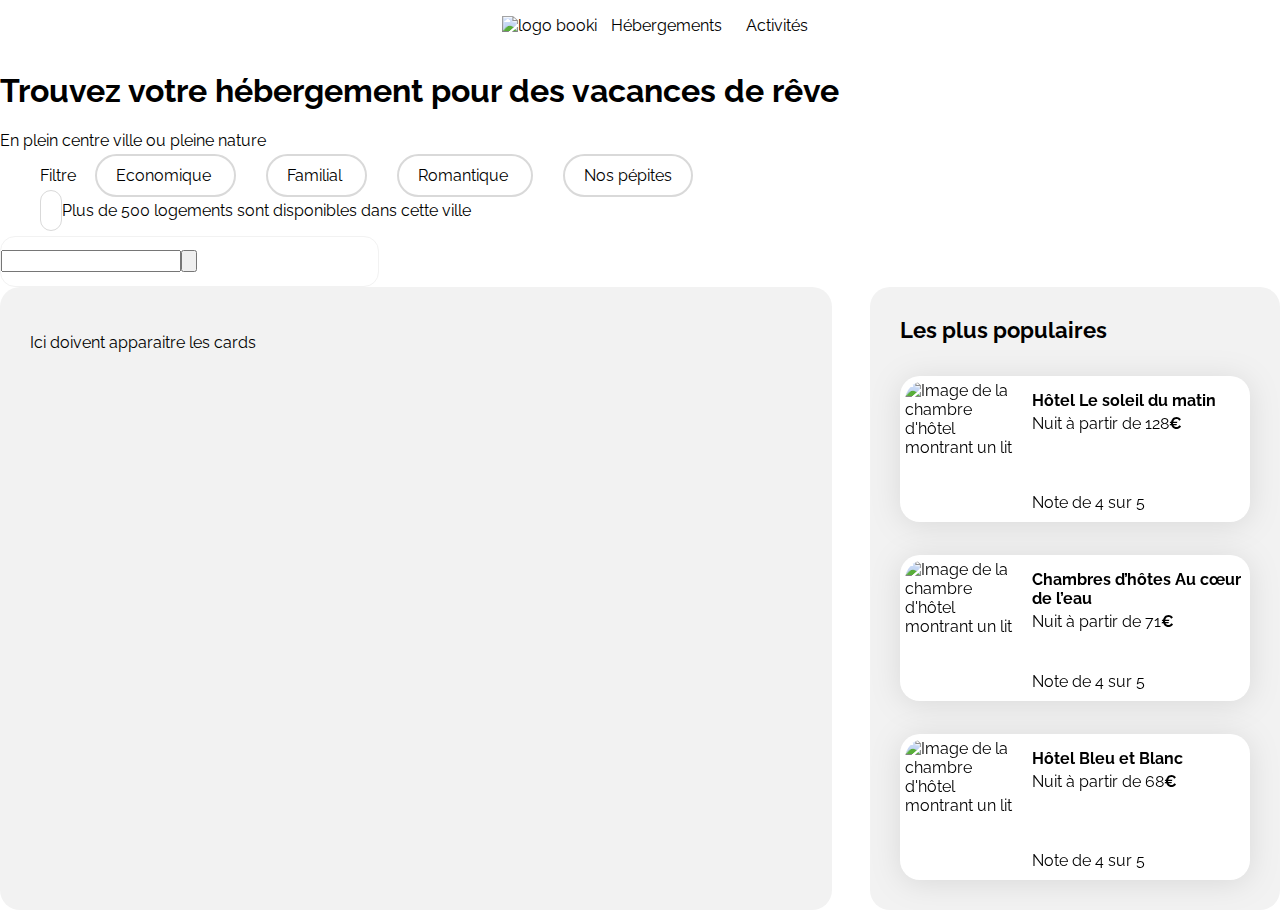
==== index-1.html @ f5e0381c "04-08-23" ====
<!DOCTYPE html>
<html lang="fr">

<head>
    <meta charset="UTF-8">
    <meta name="viewport" content="width=device-width, initial-scale=1.0">
    <title>Booki</title>
    <link rel="preconnect" href="https://fonts.googleapis.com">
    <link rel="preconnect" href="https://fonts.gstatic.com" crossorigin>
    <link href="https://fonts.googleapis.com/css2?family=Raleway:wght@400;500;700&display=swap" rel="stylesheet">
    <link rel="stylesheet" href="https://cdnjs.cloudflare.com/ajax/libs/font-awesome/6.2.1/css/all.min.css"
        integrity="sha512-MV7K8+y+gLIBoVD59lQIYicR65iaqukzvf/nwasF0nqhPay5w/9lJmVM2hMDcnK1OnMGCdVK+iQrJ7lzPJQd1w=="
        crossorigin="anonymous" referrerpolicy="no-referrer" />
    <link rel="stylesheet" href="./css/style-1.css">
    <!-- lien de connection pour le kit Font Awesome -->
    <script src="https://kit.fontawesome.com/7be78ce38e.js" crossorigin="anonymous"></script>
</head>
<body>
    <header>
        <nav>
            <ul>
                <div>
                    <img class="logo-booki" src="./images/logo/Booki.png" alt="logo booki">
                    <li class="menu button"><a href="#">Hébergements</a></li>
                    <li class="menu button"><a href="#">Activités</a></li>
                </div>
            </ul>
        </nav>
    </header>
    <main>
        <section>
            <article>
                <h1>Trouvez votre hébergement pour des vacances de rêve</h1>
                <p>En plein centre ville ou pleine nature</p>
            </article>
        </section>

        <section> <!-- Filtre -->
            <div class="">
                <ul>
                    <li>Filtre</li>
                        <div class="bouton-filtre">
                            <i class="fa-solid fa-money-bill-wave"></i>
                            <li>Economique</li>
                        </div>
                        <div class="bouton-filtre">
                            <i class="fa-solid fa-person"></i>
                            <li>Familial</li>
                        </div>
                        <div class="bouton-filtre">
                            <i class="fa-solid fa-heart"></i>
                            <li>Romantique</li>
                        </div>
                        <div class="bouton-filtre">
                            <i class="fa-solid fa-fire"></i>
                            <li>Nos pépites</li>
                        </div>
                    </ul>
            </div>
            <div>
                <ul><i class="fa-solid fa-info ico-info"></i>
                    <li>Plus de 500 logements sont disponibles dans cette ville</li>
                </ul>
            </div>
        </section>

        <section>
            <div class="bouton-rechercher">
                <div><!-- localisation-->

                </div>
                <div><!-- zone de recherche-->
                    <input type="text" name="recherche" required minlength="4" maxlength="20" size="20">
                </div>
                <div><!-- bouton action-->
                    <input type="button" name="Rechercher" size="20">
                </div>

            </div>
        </section>
<!-- Début du code fourni-->
        <div class="hebergements-and-populaires">
            <section class="hebergements">
                <p> Ici doivent apparaitre les cards</p>
            </section>
            <section class="populaires">
                <div class="populaires-title">
                    <h2 class="section-title">Les plus populaires</h2>
                    <i class="fa-solid fa-chart-line" aria-hidden="true"></i>
                </div>
                <div class="populaires-cards">
                    <article class="card">
                    <img src="./images/hebergements/emile-guillemot.jpg" alt="Image de la chambre d'hôtel montrant un lit">
                    <div class="card-content">
                        <div class="card-txt">
                            <h3 class="card-title">Hôtel Le soleil du matin</h3>
                            <p class="card-subtitle">Nuit à partir de 128<span class="euro">€</span></p>
                        </div>
                            <div class="card-rating">
                                <i class="fa-xs fa-solid fa-star" aria-hidden="true"></i>
                                <i class="fa-xs fa-solid fa-star" aria-hidden="true"></i>
                                <i class="fa-xs fa-solid fa-star" aria-hidden="true"></i>
                                <i class="fa-xs fa-solid fa-star" aria-hidden="true"></i>
                                <i class="fa-xs fa-solid fa-star neutral-star" aria-hidden="true"></i>
                                <span class="sr-only">Note de 4 sur 5</span>
                            </div>
                    </div>
                    </article>
                        <article class="card">
                            <img src="./images/hebergements/aw-creative.jpg" alt="Image de la chambre d'hôtel montrant un lit">
                            <div class="card-content">
                                <div class="card-txt">
                                    <h3 class="card-title">Chambres d’hôtes Au cœur de l’eau</h3>
                                    <p class="card-subtitle">Nuit à partir de 71<span class="euro">€</span></p>
                                </div>
                                <div class="card-rating">
                                    <i class="fa-xs fa-solid fa-star" aria-hidden="true"></i>
                                    <i class="fa-xs fa-solid fa-star" aria-hidden="true"></i>
                                    <i class="fa-xs fa-solid fa-star" aria-hidden="true"></i>
                                    <i class="fa-xs fa-solid fa-star" aria-hidden="true"></i>
                                    <i class="fa-xs fa-solid fa-star neutral-star" aria-hidden="true"></i>
                                    <span class="sr-only">Note de 4 sur 5</span>
                                </div>
                            </div>
                        </article>
                        <article class="card">
                            <img src="./images/hebergements/febrian-zakaria2.jpg" alt="Image de la chambre d'hôtel montrant un lit">
                            <div class="card-content">
                                <div class="card-txt">
                                    <h3 class="card-title">Hôtel Bleu et Blanc</h3>
                                    <p class="card-subtitle">Nuit à partir de 68<span class="euro">€</span></p>
                                </div>
                                <div class="card-rating">
                                    <i class="fa-xs fa-solid fa-star" aria-hidden="true"></i>
                                    <i class="fa-xs fa-solid fa-star" aria-hidden="true"></i>
                                    <i class="fa-xs fa-solid fa-star" aria-hidden="true"></i>
                                    <i class="fa-xs fa-solid fa-star" aria-hidden="true"></i>
                                    <i class="fa-xs fa-solid fa-star neutral-star" aria-hidden="true"></i>
                                    <span class="sr-only">Note de 4 sur 5</span>
                                </div>
                            </div>
                        </article>
                    </div>
            </section>
        </div>
    </main>
    <footer>

    </footer>



</body>
---- css/style-1.css ----
*{
    font-family: 'Raleway', sans-serif;
}

:root{
    --main-color: #0065FC;
    --main-bg-color: #F2F2F2;
    --filter-bg-color: #DEEBFF;    
}


.fa-solid {
    color: var(--main-color);
}

body {
    margin: auto;
    max-width: 1440px;
}

.main-container {
    width: 100%;
    max-width: 1440px;
    padding: 0 50px;
    box-sizing: border-box;
}

.section-title {
    margin: 0;
    font-size: 22px;
}

.card {
    background-color: white;
    border-radius: 20px;
    padding: 5px;
    filter: drop-shadow(0px 3px 15px rgba(0, 0, 0, 0.1));
}

.card img {
    object-fit: cover;
}

.card-title {
    font-size: 16px;
}

.euro {
    font-weight: 700;
}

.neutral-star {
    color: var(--main-bg-color)
}

/*********** Hebergements And Populaires ***********/
.hebergements-and-populaires {
    display: flex;
    justify-content: space-between;
}

.hebergements-and-populaires section {
    background-color: var(--main-bg-color);
    border-radius: 20px;
    padding: 30px;
    box-sizing: border-box;
}

/*********** Hebergements ***********/
.hebergements {
    width: 65%;
}

/*********** Populaires ***********/
.populaires {
    width: 32%;
}

.populaires-title {
    display: flex;
    justify-content: space-between;
    align-items: center;
}

.populaires-cards .card {
    display: flex;
    margin-top: 33px;
}

.populaires-cards img {
    width: 33%;
    height: 136px;
    border-top-left-radius: 20px;
    border-bottom-left-radius: 20px;
}

.populaires-cards .card-content {
    width: 67%;
    padding-left: 15px;
    display: flex;
    flex-direction: column;
    justify-content: space-between;
    box-sizing: border-box;
}

.populaires-cards .card-title {
    margin-top: 10px;
    margin-bottom: 4px;
}

.populaires-cards .card-subtitle {
    margin: 0;
}

.populaires-cards .card-rating {
    margin-bottom: 5px;
}

/* Le code ci-dessous correspond à la version responsive uniquement */

/*********** Media queries ***********/
/* Medium devices (tablets, less/equal than 1024px) */
@media (max-width: 1024px) {
    .hebergements-and-populaires {
        flex-direction: column;
    }

    .hebergements {
        width: 100%;
    }

    .populaires {
        width: 100%;
        margin-top: 50px;
    }

    .populaires-cards {
        display: flex;
        flex-direction: row;
        justify-content: space-between;
    }

    .populaires-cards .card {
        width: 30%;
    }

    .populaires-cards .card-title {
        font-size: 14px;
    }

    .populaires-cards .card-subtitle {
        font-size: 13px;
    }
}

/* Small devices (phones, less than 768px) */
@media (max-width: 767.98px) {
    /* ... */
}
/*-----------------------------------------------------------------------------------*/
/*-----------------------------------------------------------------------------------*/
/*-----------------------------------------------------------------------------------*/
/*-----------------------------------------------------------------------------------*/

ul, li{
    list-style-type: none;
}

li{
    display: inline;
}

a{
    text-decoration: none;
}

.logo-booki{

    width: 61.09px;
    height: 19px;
}

header{
    display: flex;
    justify-content: center;
    align-items: flex-start;
    gap: 934.91px;
    align-self: stretch;
    max-width: 1440px;
    width: 100%;
}
.button{
    padding: 10px;                            
}

.menu a{
    color: #000;
}

.menu a:hover{
    color: var(--blue, #0065FC);
    text-align: center; 
    border-top: 2px solid #0065FC; /* permet d'afficher la bordure supérieur + épaisseur + couleur*/
    padding-top: 10px;
}

/* BOUTON RECHERCHE */
.bouton-rechercher{ /* cadre global */
    display: flex;
    width: 377px;
    height: 49px;
    border-radius: 15px;
    border: 1px solid var(--grey, #F2F2F2);
    background: var(--white, #FFF);
    align-items: center;
}

.bouton-localisation{
    width: 50px;
    height: 49px;
    flex-shrink: 0;
}

.bouton-recherche-bleu{ 
    display: flex;
    height: 49px;
    padding: 15px 16px;
    border-radius: 0px 15px 15px 0px;
    border: 1px solid var(--blue, #0065FC);
    background: var(--blue, #0065FC);
    align-items: center;
}

/* ZONE FILTRE */
.bouton-filtre{
    display: inline;
    height: 50px;
    padding: 10px 19px;
    border-radius: 25px;
    border: 2px solid var(--grey-tint-2, #D9D9D9);
    align-items: center;
    margin: 15px;
}

.ico-info{
    border-radius: 50px;
    border: 1px solid var(--grey-tint-2, #D9D9D9);
    padding: 10px 10px 10px 10px;
}
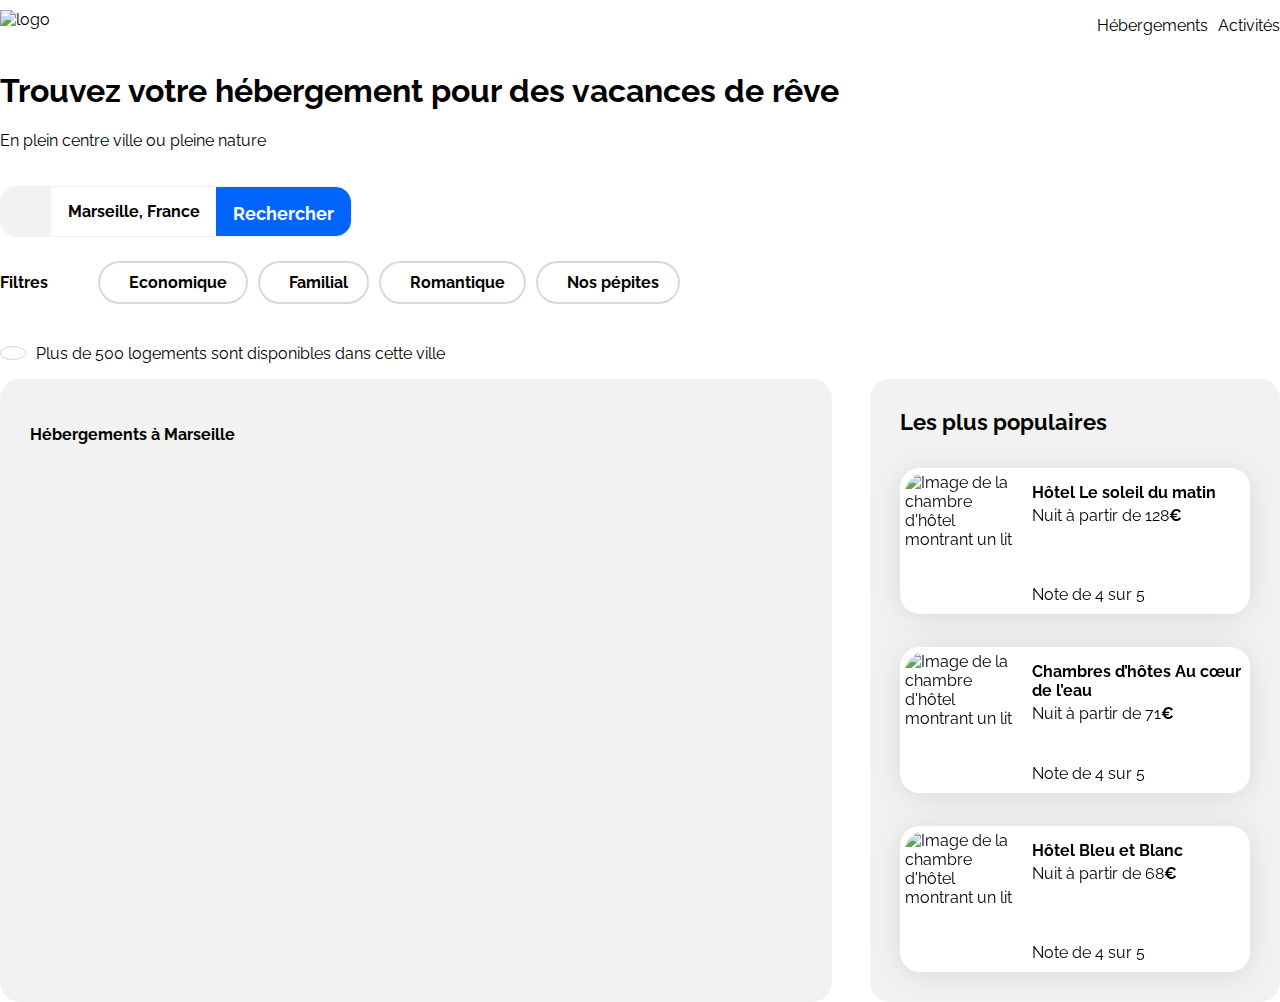
==== commit 3b39e187: "07-08-23" ====
--- a/index-1.html
+++ b/index-1.html
@@ -17,71 +17,98 @@
 </head>
 <body>
     <header>
-        <nav>
-            <ul>
-                <div>
-                    <img class="logo-booki" src="./images/logo/Booki.png" alt="logo booki">
-                    <li class="menu button"><a href="#">Hébergements</a></li>
-                    <li class="menu button"><a href="#">Activités</a></li>
-                </div>
-            </ul>
-        </nav>
+        <div class="align">
+            <div>
+                <img class="logo-booki" src="./images/logo/Booki.png" alt="logo booki"/>
+            </div>
+            <div>  
+                <nav class="navigation">
+                    <ul>
+                        <li class="menu"><a href="#">Hébergements</a></li>
+                        <li class="menu"><a href="#">Activités</a></li>
+                    </ul>
+                </nav>
+            </div>  
+        </div>
     </header>
     <main>
-        <section>
-            <article>
-                <h1>Trouvez votre hébergement pour des vacances de rêve</h1>
-                <p>En plein centre ville ou pleine nature</p>
-            </article>
-        </section>
+        <div class="direction-column info-group">
+            <!-- ********** TITLE BAR **********-->
+            <section>
+                <article>
+                    <h1>Trouvez votre hébergement pour des vacances de rêve</h1>
+                    <p>En plein centre ville ou pleine nature</p>
+                </article>
+            </section>
+            <!-- ********** SEARCH BAR **********-->
+            <section>
+                <div class="bouton-rechercher align">
+                    <div class="align-geo"><!-- localisation-->
+                        <i class="fa-solid fa-location-dot" style="color: black;"></i>
+                    </div>
+                    <div><!-- zone de recherche-->
+                        <b>Marseille, France</b>
+                    </div>
+                    <div><!-- bouton action-->
+                        <input class="favorite rechercher" type="button" value="Rechercher">
+                    </div>
+                </div>
+            </section>
 
-        <section> <!-- Filtre -->
-            <div class="">
-                <ul>
-                    <li>Filtre</li>
-                        <div class="bouton-filtre">
-                            <i class="fa-solid fa-money-bill-wave"></i>
-                            <li>Economique</li>
-                        </div>
-                        <div class="bouton-filtre">
-                            <i class="fa-solid fa-person"></i>
-                            <li>Familial</li>
-                        </div>
-                        <div class="bouton-filtre">
-                            <i class="fa-solid fa-heart"></i>
-                            <li>Romantique</li>
-                        </div>
-                        <div class="bouton-filtre">
-                            <i class="fa-solid fa-fire"></i>
-                            <li>Nos pépites</li>
-                        </div>
-                    </ul>
-            </div>
-            <div>
-                <ul><i class="fa-solid fa-info ico-info"></i>
-                    <li>Plus de 500 logements sont disponibles dans cette ville</li>
-                </ul>
-            </div>
-        </section>
+            <!-- ********** FILTER BAR **********-->
+            <section> 
+                <div class="direction-row"> <!-- modifier la class test pour l'appliquer à cette div-->
+                    <div>
+                        <p><b>Filtres</b></p>
+                    </div>
+                    <div>
+                        <ul>
+                            <li>
+                                <div class="bouton-filtre">
+                                    </a><i class="fa-solid fa-money-bill-wave filtre"></i>
+                                    <b>Economique</b>
+                                </div>
+                            </li>
+                            <li>    
+                                <div class="bouton-filtre">
+                                    <i class="fa-solid fa-person filtre"></i>
+                                    <b>Familial</b>
+                                </div>
+                            </li>
+                            <li>
+                                <div class="bouton-filtre">
+                                    <i class="fa-solid fa-heart filtre"></i>
+                                    <b>Romantique</b>
+                                </div>
+                            </li>
+                            <li>
+                                <div class="bouton-filtre">
+                                    <i class="fa-solid fa-fire filtre"></i>
+                                    <b>Nos pépites</b>
+                                </div>
+                            </li>
+                        </ul>
+                    </div>
+                </div>
+            </section>
+            <!-- ********** INFO BAR **********-->
+            <section>
+                <div class="direction-row">
+                    <div class="align-info">
+                        <i class="fa-solid fa-info ico-info"></i>
+                    </div>
+                    <div>
+                        <p>Plus de 500 logements sont disponibles dans cette ville</p>
+                    </div>
+                </div>
+            </section>
+        </div>
 
-        <section>
-            <div class="bouton-rechercher">
-                <div><!-- localisation-->
 
-                </div>
-                <div><!-- zone de recherche-->
-                    <input type="text" name="recherche" required minlength="4" maxlength="20" size="20">
-                </div>
-                <div><!-- bouton action-->
-                    <input type="button" name="Rechercher" size="20">
-                </div>
-
-            </div>
-        </section>
 <!-- Début du code fourni-->
         <div class="hebergements-and-populaires">
             <section class="hebergements">
-                <p> Ici doivent apparaitre les cards</p>
+                <p><b>Hébergements à Marseille</b></p>
             </section>
             <section class="populaires">
                 <div class="populaires-title">
--- a/css/style-1.css
+++ b/css/style-1.css
@@ -161,89 +161,142 @@
 /*-----------------------------------------------------------------------------------*/
 /*-----------------------------------------------------------------------------------*/
 /*-----------------------------------------------------------------------------------*/
-
+/************************** Alignement horizontal ou vertical */
+.direction-row{
+    display: flex;
+    flex-direction: row;
+}
+
+.direction-column{
+    display: flex;
+    flex-direction: column;
+}
+
+/************************** MISE EN FORME DES BALISES */
 ul, li{
     list-style-type: none;
 }
 
+ul{
+    display: flex;
+    align-items: flex-start;
+}
+
 li{
     display: inline;
+    padding-left: 10px;
 }
 
 a{
     text-decoration: none;
 }
 
+/************************** MISE EN FORME DU HEADER */
 .logo-booki{
-
+    display: flex;
+    justify-content: flex-start;
+    margin-top: 10px;
     width: 61.09px;
     height: 19px;
 }
-
+.navigation{
+    display: flex;
+    justify-content: flex-end;
+}
+.align{ /* Permet d'aligner les éléments sur une ligne */
+    display: flex;
+    flex-direction: row;
+    justify-content: space-between;
+}
 header{
-    display: flex;
-    justify-content: center;
-    align-items: flex-start;
-    gap: 934.91px;
-    align-self: stretch;
     max-width: 1440px;
     width: 100%;
 }
-.button{
-    padding: 10px;                            
-}
 
 .menu a{
     color: #000;
 }
 
 .menu a:hover{
-    color: var(--blue, #0065FC);
+    color: #0065FC;
     text-align: center; 
     border-top: 2px solid #0065FC; /* permet d'afficher la bordure supérieur + épaisseur + couleur*/
     padding-top: 10px;
 }
 
-/* BOUTON RECHERCHE */
+/************************** CADRE GAL - GROUPE INFO */
+.info-group{ /* cadre général contenant tout le bloc*/
+    display: flex;
+    flex-direction: column;
+    align-items: flex-start;
+    gap: 20px;
+    align-self: stretch;
+}
+/************************** BOUTON RECHERCHE */
+
 .bouton-rechercher{ /* cadre global */
     display: flex;
-    width: 377px;
+    width: 350px;
     height: 49px;
     border-radius: 15px;
-    border: 1px solid var(--grey, #F2F2F2);
-    background: var(--white, #FFF);
-    align-items: center;
-}
-
-.bouton-localisation{
+    border: 1px solid #F2F2F2;
+    background: #FFF;
+    align-items: center;
+}
+
+.align-geo{
+    display: flex;
+    justify-content: center;
+    align-items: center;
     width: 50px;
     height: 49px;
-    flex-shrink: 0;
-}
-
-.bouton-recherche-bleu{ 
-    display: flex;
+    background-color: #f2f2f2;
+
+    border-radius: 15px 0px 0px 15px;
+}
+
+.rechercher{ 
     height: 49px;
     padding: 15px 16px;
     border-radius: 0px 15px 15px 0px;
-    border: 1px solid var(--blue, #0065FC);
-    background: var(--blue, #0065FC);
-    align-items: center;
-}
-
-/* ZONE FILTRE */
+    border: 1px solid #0065FC;
+    background: #0065FC;
+    text-align: center;
+    font-size: 18px;
+    color: white;
+    font-weight: bold;
+}
+
+/************************** ZONE FILTRE */
 .bouton-filtre{
     display: inline;
     height: 50px;
     padding: 10px 19px;
     border-radius: 25px;
-    border: 2px solid var(--grey-tint-2, #D9D9D9);
-    align-items: center;
-    margin: 15px;
-}
-
+    border: 2px solid #D9D9D9;
+    align-items: center;
+}
+
+.filtre{
+    padding-right: 10px;
+}
+
+.bouton-filtre:hover{ /*affiche un fond bleu au survol de la div*/
+    background: #DEEBFF;    
+}
+
+/************************** ZONE INFO */
 .ico-info{
-    border-radius: 50px;
-    border: 1px solid var(--grey-tint-2, #D9D9D9);
-    padding: 10px 10px 10px 10px;
+    display: flex;
+    justify-content: center;
+    border-radius: 50%; /* permet d'obtenir un rond */
+    border: 1px solid #D9D9D9;
+    padding: 5px 12px 7px 12px;
+}
+
+.align-info{
+    display: flex;
+    justify-content: center;
+    align-items: center;
+    margin-right: 10px;
 }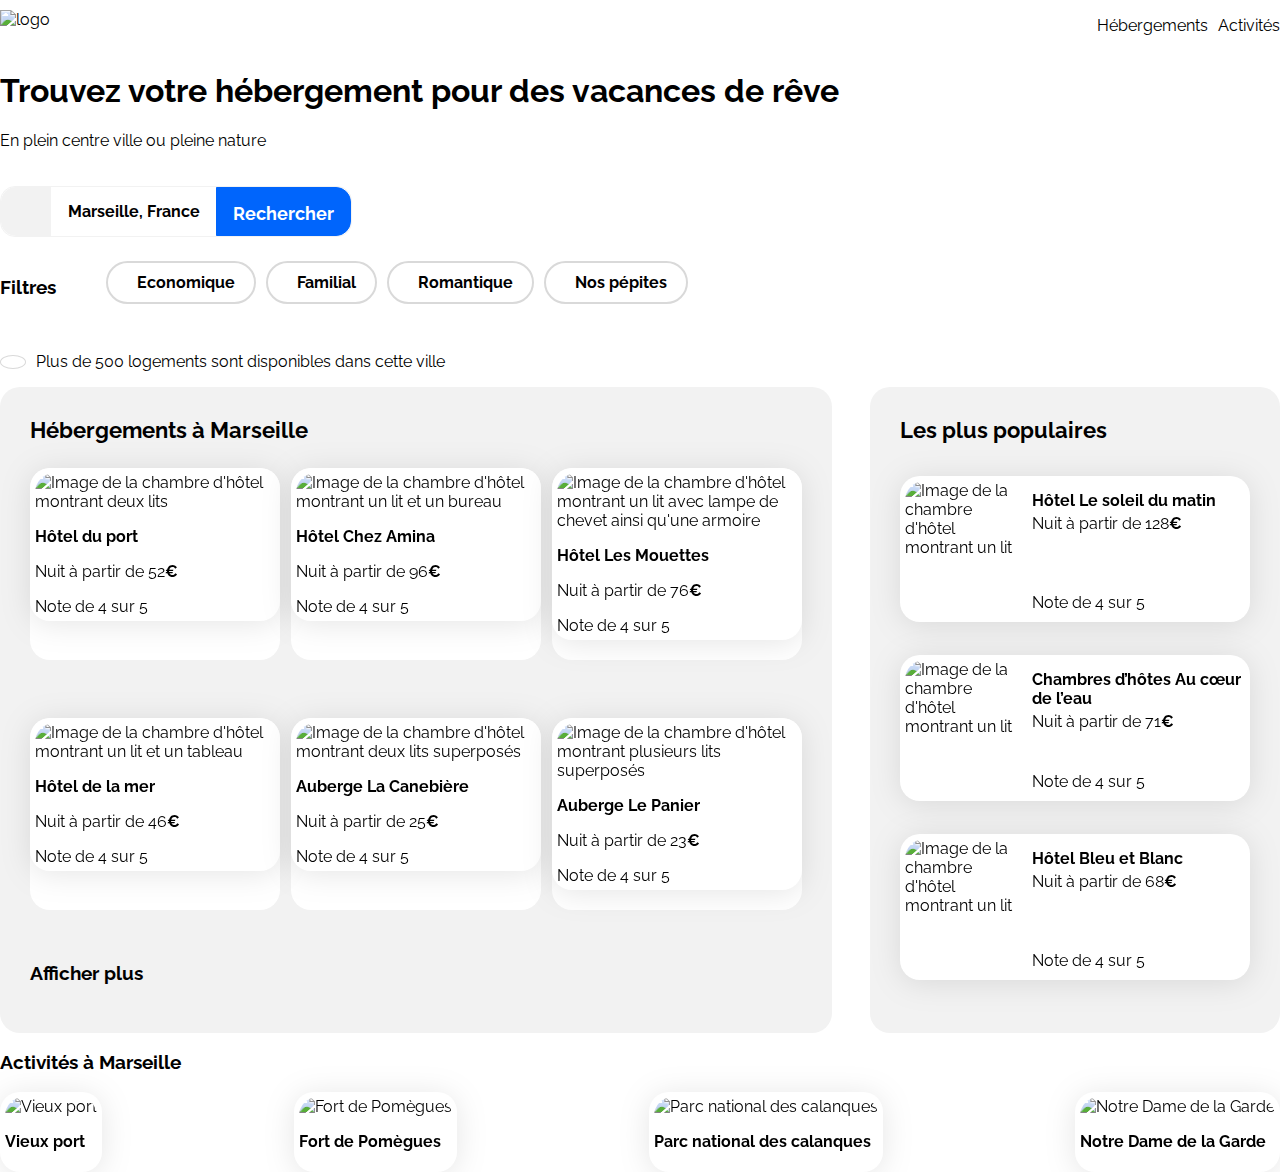
==== commit ea5fa3d9: "09-08-23" ====
--- a/index-1.html
+++ b/index-1.html
@@ -34,32 +34,29 @@
     <main>
         <div class="direction-column info-group">
             <!-- ********** TITLE BAR **********-->
-            <section>
-                <article>
-                    <h1>Trouvez votre hébergement pour des vacances de rêve</h1>
-                    <p>En plein centre ville ou pleine nature</p>
-                </article>
-            </section>
+            <article>
+                <h1>Trouvez votre hébergement pour des vacances de rêve</h1>
+                <p>En plein centre ville ou pleine nature</p>
+            </article>
             <!-- ********** SEARCH BAR **********-->
-            <section>
+            <article>
                 <div class="bouton-rechercher align">
                     <div class="align-geo"><!-- localisation-->
                         <i class="fa-solid fa-location-dot" style="color: black;"></i>
                     </div>
-                    <div><!-- zone de recherche-->
-                        <b>Marseille, France</b>
+                    <div><!-- zone de recherche / voir s'il ne vaut mieux pas mettre une INPUT à la place-->
+                        <p><b>Marseille, France</b></p>
                     </div>
                     <div><!-- bouton action-->
                         <input class="favorite rechercher" type="button" value="Rechercher">
                     </div>
                 </div>
-            </section>
-
+            </article>
             <!-- ********** FILTER BAR **********-->
-            <section> 
-                <div class="direction-row"> <!-- modifier la class test pour l'appliquer à cette div-->
+            <article> 
+                <div class="direction-row">
                     <div>
-                        <p><b>Filtres</b></p>
+                        <h3>Filtres</h3>
                     </div>
                     <div>
                         <ul>
@@ -90,9 +87,9 @@
                         </ul>
                     </div>
                 </div>
-            </section>
+            </article>
             <!-- ********** INFO BAR **********-->
-            <section>
+            <article>
                 <div class="direction-row">
                     <div class="align-info">
                         <i class="fa-solid fa-info ico-info"></i>
@@ -101,15 +98,138 @@
                         <p>Plus de 500 logements sont disponibles dans cette ville</p>
                     </div>
                 </div>
-            </section>
+            </article>
         </div>
-
 
 <!-- Début du code fourni-->
         <div class="hebergements-and-populaires">
+<!-- ************************************************************************************************************************************ -->
             <section class="hebergements">
-                <p><b>Hébergements à Marseille</b></p>
+                <h2 class="section-title">Hébergements à Marseille</h2>
+            <!-- Première rangée de vignettes -->
+                <div class="direction-row hebergements-alignement">
+                    <div class="hebergements-cards">
+                        <article class="card">
+                            <img src="./images/hebergements/fred-kleber.jpg" alt="Image de la chambre d'hôtel montrant deux lits">
+                            <div class="card-content">
+                                <div class="card-txt">
+                                    <h3 class="card-title">Hôtel du port</h3>
+                                    <p class="card-subtitle">Nuit à partir de 52<span class="euro">€</span></p>
+                                </div>
+                                    <div class="card-rating">
+                                        <i class="fa-xs fa-solid fa-star" aria-hidden="true"></i>
+                                        <i class="fa-xs fa-solid fa-star" aria-hidden="true"></i>
+                                        <i class="fa-xs fa-solid fa-star" aria-hidden="true"></i>
+                                        <i class="fa-xs fa-solid fa-star" aria-hidden="true"></i>
+                                        <i class="fa-xs fa-solid fa-star neutral-star" aria-hidden="true"></i>
+                                        <span class="sr-only">Note de 4 sur 5</span>
+                                    </div>
+                            </div>
+                        </article>
+                    </div>
+                    <div class="hebergements-cards">
+                        <article class="card">
+                            <img src="./images/hebergements/febrian-zakaria.jpg" alt="Image de la chambre d'hôtel montrant un lit et un bureau">
+                            <div class="card-content">
+                                <div class="card-txt">
+                                    <h3 class="card-title">Hôtel Chez Amina</h3>
+                                    <p class="card-subtitle">Nuit à partir de 96<span class="euro">€</span></p>
+                                </div>
+                                    <div class="card-rating">
+                                        <i class="fa-xs fa-solid fa-star" aria-hidden="true"></i>
+                                        <i class="fa-xs fa-solid fa-star" aria-hidden="true"></i>
+                                        <i class="fa-xs fa-solid fa-star" aria-hidden="true"></i>
+                                        <i class="fa-xs fa-solid fa-star" aria-hidden="true"></i>
+                                        <i class="fa-xs fa-solid fa-star neutral-star" aria-hidden="true"></i>
+                                        <span class="sr-only">Note de 4 sur 5</span>
+                                    </div>
+                            </div>
+                        </article>
+                    </div>
+                    <div class="hebergements-cards">
+                        <article class="card">
+                            <img src="./images/hebergements/reisetopia.jpg" alt="Image de la chambre d'hôtel montrant un lit avec lampe de chevet ainsi qu'une armoire">
+                            <div class="card-content">
+                                <div class="card-txt">
+                                    <h3 class="card-title">Hôtel Les Mouettes</h3>
+                                    <p class="card-subtitle">Nuit à partir de 76<span class="euro">€</span></p>
+                                </div>
+                                    <div class="card-rating">
+                                        <i class="fa-xs fa-solid fa-star" aria-hidden="true"></i>
+                                        <i class="fa-xs fa-solid fa-star" aria-hidden="true"></i>
+                                        <i class="fa-xs fa-solid fa-star" aria-hidden="true"></i>
+                                        <i class="fa-xs fa-solid fa-star" aria-hidden="true"></i>
+                                        <i class="fa-xs fa-solid fa-star neutral-star" aria-hidden="true"></i>
+                                        <span class="sr-only">Note de 4 sur 5</span>
+                                    </div>
+                            </div>
+                        </article>
+                    </div>
+                </div>
+            <!-- deuxième ligne de vignette -->
+                <div class="direction-row hebergements-alignement">
+                    <div class="hebergements-cards">
+                        <article class="card">
+                            <img src="./images/hebergements/annie-spratt.jpg" alt="Image de la chambre d'hôtel montrant un lit et un tableau">
+                            <div class="card-content">
+                                <div class="card-txt">
+                                    <h3 class="card-title">Hôtel de la mer</h3>
+                                    <p class="card-subtitle">Nuit à partir de 46<span class="euro">€</span></p>
+                                </div>
+                                    <div class="card-rating">
+                                        <i class="fa-xs fa-solid fa-star" aria-hidden="true"></i>
+                                        <i class="fa-xs fa-solid fa-star" aria-hidden="true"></i>
+                                        <i class="fa-xs fa-solid fa-star" aria-hidden="true"></i>
+                                        <i class="fa-xs fa-solid fa-star" aria-hidden="true"></i>
+                                        <i class="fa-xs fa-solid fa-star neutral-star" aria-hidden="true"></i>
+                                        <span class="sr-only">Note de 4 sur 5</span>
+                                    </div>
+                            </div>
+                        </article>
+                    </div>
+                    <div class="hebergements-cards">
+                        <article class="card">
+                            <img src="./images/hebergements/marcus-loke.jpg" alt="Image de la chambre d'hôtel montrant deux lits superposés">
+                            <div class="card-content">
+                                <div class="card-txt">
+                                    <h3 class="card-title">Auberge La Canebière</h3>
+                                    <p class="card-subtitle">Nuit à partir de 25<span class="euro">€</span></p>
+                                </div>
+                                    <div class="card-rating">
+                                        <i class="fa-xs fa-solid fa-star" aria-hidden="true"></i>
+                                        <i class="fa-xs fa-solid fa-star" aria-hidden="true"></i>
+                                        <i class="fa-xs fa-solid fa-star" aria-hidden="true"></i>
+                                        <i class="fa-xs fa-solid fa-star" aria-hidden="true"></i>
+                                        <i class="fa-xs fa-solid fa-star neutral-star" aria-hidden="true"></i>
+                                        <span class="sr-only">Note de 4 sur 5</span>
+                                    </div>
+                            </div>
+                        </article>
+                    </div>
+                    <div class="hebergements-cards">
+                        <article class="card">
+                            <img src="./images/hebergements/nicate-lee.jpg" alt="Image de la chambre d'hôtel montrant plusieurs lits superposés">
+                            <div class="card-content">
+                                <div class="card-txt">
+                                    <h3 class="card-title">Auberge Le Panier</h3>
+                                    <p class="card-subtitle">Nuit à partir de 23<span class="euro">€</span></p>
+                                </div>
+                                    <div class="card-rating">
+                                        <i class="fa-xs fa-solid fa-star" aria-hidden="true"></i>
+                                        <i class="fa-xs fa-solid fa-star" aria-hidden="true"></i>
+                                        <i class="fa-xs fa-solid fa-star" aria-hidden="true"></i>
+                                        <i class="fa-xs fa-solid fa-star" aria-hidden="true"></i>
+                                        <i class="fa-xs fa-solid fa-star neutral-star" aria-hidden="true"></i>
+                                        <span class="sr-only">Note de 4 sur 5</span>
+                                    </div>
+                            </div>
+                        </article>
+                    </div>
+                </div>
+                <h3>Afficher plus</h3>
             </section>
+<!-- ************************************************************************************************************************************ -->
+        <!-- LES PLUS POPULAIRES  / code fourni -->
             <section class="populaires">
                 <div class="populaires-title">
                     <h2 class="section-title">Les plus populaires</h2>
@@ -117,29 +237,12 @@
                 </div>
                 <div class="populaires-cards">
                     <article class="card">
-                    <img src="./images/hebergements/emile-guillemot.jpg" alt="Image de la chambre d'hôtel montrant un lit">
-                    <div class="card-content">
-                        <div class="card-txt">
-                            <h3 class="card-title">Hôtel Le soleil du matin</h3>
-                            <p class="card-subtitle">Nuit à partir de 128<span class="euro">€</span></p>
-                        </div>
-                            <div class="card-rating">
-                                <i class="fa-xs fa-solid fa-star" aria-hidden="true"></i>
-                                <i class="fa-xs fa-solid fa-star" aria-hidden="true"></i>
-                                <i class="fa-xs fa-solid fa-star" aria-hidden="true"></i>
-                                <i class="fa-xs fa-solid fa-star" aria-hidden="true"></i>
-                                <i class="fa-xs fa-solid fa-star neutral-star" aria-hidden="true"></i>
-                                <span class="sr-only">Note de 4 sur 5</span>
-                            </div>
-                    </div>
-                    </article>
-                        <article class="card">
-                            <img src="./images/hebergements/aw-creative.jpg" alt="Image de la chambre d'hôtel montrant un lit">
-                            <div class="card-content">
-                                <div class="card-txt">
-                                    <h3 class="card-title">Chambres d’hôtes Au cœur de l’eau</h3>
-                                    <p class="card-subtitle">Nuit à partir de 71<span class="euro">€</span></p>
-                                </div>
+                        <img src="./images/hebergements/emile-guillemot.jpg" alt="Image de la chambre d'hôtel montrant un lit">
+                        <div class="card-content">
+                            <div class="card-txt">
+                                <h3 class="card-title">Hôtel Le soleil du matin</h3>
+                                <p class="card-subtitle">Nuit à partir de 128<span class="euro">€</span></p>
+                            </div>
                                 <div class="card-rating">
                                     <i class="fa-xs fa-solid fa-star" aria-hidden="true"></i>
                                     <i class="fa-xs fa-solid fa-star" aria-hidden="true"></i>
@@ -148,33 +251,85 @@
                                     <i class="fa-xs fa-solid fa-star neutral-star" aria-hidden="true"></i>
                                     <span class="sr-only">Note de 4 sur 5</span>
                                 </div>
-                            </div>
-                        </article>
-                        <article class="card">
-                            <img src="./images/hebergements/febrian-zakaria2.jpg" alt="Image de la chambre d'hôtel montrant un lit">
-                            <div class="card-content">
-                                <div class="card-txt">
-                                    <h3 class="card-title">Hôtel Bleu et Blanc</h3>
-                                    <p class="card-subtitle">Nuit à partir de 68<span class="euro">€</span></p>
-                                </div>
-                                <div class="card-rating">
-                                    <i class="fa-xs fa-solid fa-star" aria-hidden="true"></i>
-                                    <i class="fa-xs fa-solid fa-star" aria-hidden="true"></i>
-                                    <i class="fa-xs fa-solid fa-star" aria-hidden="true"></i>
-                                    <i class="fa-xs fa-solid fa-star" aria-hidden="true"></i>
-                                    <i class="fa-xs fa-solid fa-star neutral-star" aria-hidden="true"></i>
-                                    <span class="sr-only">Note de 4 sur 5</span>
-                                </div>
-                            </div>
-                        </article>
-                    </div>
+                        </div>
+                    </article>
+                    <article class="card">
+                        <img src="./images/hebergements/aw-creative.jpg" alt="Image de la chambre d'hôtel montrant un lit">
+                        <div class="card-content">
+                            <div class="card-txt">
+                                <h3 class="card-title">Chambres d’hôtes Au cœur de l’eau</h3>
+                                <p class="card-subtitle">Nuit à partir de 71<span class="euro">€</span></p>
+                            </div>
+                            <div class="card-rating">
+                                <i class="fa-xs fa-solid fa-star" aria-hidden="true"></i>
+                                <i class="fa-xs fa-solid fa-star" aria-hidden="true"></i>
+                                <i class="fa-xs fa-solid fa-star" aria-hidden="true"></i>
+                                <i class="fa-xs fa-solid fa-star" aria-hidden="true"></i>
+                                <i class="fa-xs fa-solid fa-star neutral-star" aria-hidden="true"></i>
+                                <span class="sr-only">Note de 4 sur 5</span>
+                            </div>
+                        </div>
+                    </article>
+                    <article class="card">
+                        <img src="./images/hebergements/febrian-zakaria2.jpg" alt="Image de la chambre d'hôtel montrant un lit">
+                        <div class="card-content">
+                            <div class="card-txt">
+                                <h3 class="card-title">Hôtel Bleu et Blanc</h3>
+                                <p class="card-subtitle">Nuit à partir de 68<span class="euro">€</span></p>
+                            </div>
+                            <div class="card-rating">
+                                <i class="fa-xs fa-solid fa-star" aria-hidden="true"></i>
+                                <i class="fa-xs fa-solid fa-star" aria-hidden="true"></i>
+                                <i class="fa-xs fa-solid fa-star" aria-hidden="true"></i>
+                                <i class="fa-xs fa-solid fa-star" aria-hidden="true"></i>
+                                <i class="fa-xs fa-solid fa-star neutral-star" aria-hidden="true"></i>
+                                <span class="sr-only">Note de 4 sur 5</span>
+                            </div>
+                        </div>
+                    </article>
+                </div>
             </section>
+        </div>
+<!-- ************************************************************************************************************************************ -->
+    <!-- Section Activités -->
+        <div>
+            <h3>Activités à Marseille</h3>
+            <div class="direction-row activités">
+                <div class="card">
+                    <img src="./images/activites/reno-laithienne.jpg" alt="Vieux port">
+                        <div class="card-content">
+                            <div class="card-txt">
+                                <h3 class="card-title">Vieux port</h3>
+                            </div>
+                        </div>
+                </div>
+                <div class="card">
+                    <img src="./images/activites/paul-hermann.jpg" alt="Fort de Pomègues">
+                        <div class="card-content">
+                            <div class="card-txt">
+                                <h3 class="card-title">Fort de Pomègues</h3>
+                            </div>
+                        </div>
+                </div>
+                <div class="card">
+                    <img src="./images/activites/kilyan-sockalingum.jpg" alt="Parc national des calanques">
+                        <div class="card-content">
+                            <div class="card-txt">
+                                <h3 class="card-title">Parc national des calanques</h3>
+                            </div>
+                        </div>
+                </div>
+                <div class="card">
+                    <img src="./images/activites/florian-wehde.jpg" alt="Notre Dame de la Garde">
+                        <div class="card-content">
+                            <div class="card-txt">
+                                <h3 class="card-title">Notre Dame de la Garde</h3>
+                            </div>
+                        </div>
+            </div>
         </div>
     </main>
     <footer>
 
     </footer>
-
-
-
 </body>--- a/css/style-1.css
+++ b/css/style-1.css
@@ -66,10 +66,40 @@
     box-sizing: border-box;
 }
 
+/*---------------------------------------------------------------*/
+/*------------------------- VIGNETTES DEBUT ---------------------*/
+/*---------------------------------------------------------------*/
+/*---------------------------------------------------------------*/
 /*********** Hebergements ***********/
 .hebergements {
     width: 65%;
 }
+
+.hebergements-cards img {
+    width: 240px;
+    height: 110px;
+    align-self: stretch;
+    border-radius: 20px 20px 0 0;
+
+}
+
+.activités {
+    max-width: 1440px;
+    display: flex;
+    justify-content: space-between;
+}
+
+.activités img {
+    width: 290px;
+    height: 439px;
+    align-self: stretch;
+    border-radius: 20px 20px 0 0;
+}
+
+/*---------------------------------------------------------------*/
+/*-------------------------- VIGNETTES FIN ----------------------*/
+/*---------------------------------------------------------------*/
+/*---------------------------------------------------------------*/
 
 /*********** Populaires ***********/
 .populaires {
@@ -157,11 +187,11 @@
 @media (max-width: 767.98px) {
     /* ... */
 }
-/*-----------------------------------------------------------------------------------*/
-/*-----------------------------------------------------------------------------------*/
-/*-----------------------------------------------------------------------------------*/
-/*-----------------------------------------------------------------------------------*/
-/************************** Alignement horizontal ou vertical */
+/*---------------------------------------------------------------*/
+/*--------------------------- HEADER ----------------------------*/
+/*---------------------------------------------------------------*/
+/*---------------------------------------------------------------*/
+/********** ALIGNEMENT HORIZONTAL ET/OU VERTICAL **********/
 .direction-row{
     display: flex;
     flex-direction: row;
@@ -172,7 +202,7 @@
     flex-direction: column;
 }
 
-/************************** MISE EN FORME DES BALISES */
+/********** MISE EN FORME DES BALISES **********/
 ul, li{
     list-style-type: none;
 }
@@ -191,7 +221,7 @@
     text-decoration: none;
 }
 
-/************************** MISE EN FORME DU HEADER */
+/********** MISE EN FORME DU HEADER **********/
 .logo-booki{
     display: flex;
     justify-content: flex-start;
@@ -207,10 +237,6 @@
     display: flex;
     flex-direction: row;
     justify-content: space-between;
-}
-header{
-    max-width: 1440px;
-    width: 100%;
 }
 
 .menu a{
@@ -224,18 +250,16 @@
     padding-top: 10px;
 }
 
-/************************** CADRE GAL - GROUPE INFO */
+/********** TITLE BAR **********/
 .info-group{ /* cadre général contenant tout le bloc*/
     display: flex;
     flex-direction: column;
     align-items: flex-start;
     gap: 20px;
-    align-self: stretch;
-}
-/************************** BOUTON RECHERCHE */
+}
+/********** SEARCH BAR **********/
 
 .bouton-rechercher{ /* cadre global */
-    display: flex;
     width: 350px;
     height: 49px;
     border-radius: 15px;
@@ -267,7 +291,7 @@
     font-weight: bold;
 }
 
-/************************** ZONE FILTRE */
+/********** FILTER BAR **********/
 .bouton-filtre{
     display: inline;
     height: 50px;
@@ -285,7 +309,7 @@
     background: #DEEBFF;    
 }
 
-/************************** ZONE INFO */
+/********** INFO BAR **********/
 .ico-info{
     display: flex;
     justify-content: center;
@@ -299,4 +323,25 @@
     justify-content: center;
     align-items: center;
     margin-right: 10px;
-}+}
+
+/*---------------------------------------------------------------*/
+/*--------------------------- CARDS -----------------------------*/
+/*------------------- HEBERGEMENTS MARSEILLES -------------------*/
+/*---------------------------------------------------------------*/
+/********** CONTENEUR CARDS **********/
+.hebergements-alignement{
+    justify-content: space-between;
+    height: 250px;
+}
+
+.hebergements-cards {
+    align-items: center;
+    align-content: space-between;
+    align-items: center;
+    border-radius: 20px;
+    background-color: white;
+    height: 192px;
+    width: 250px;    
+    margin-top: 25px;
+    }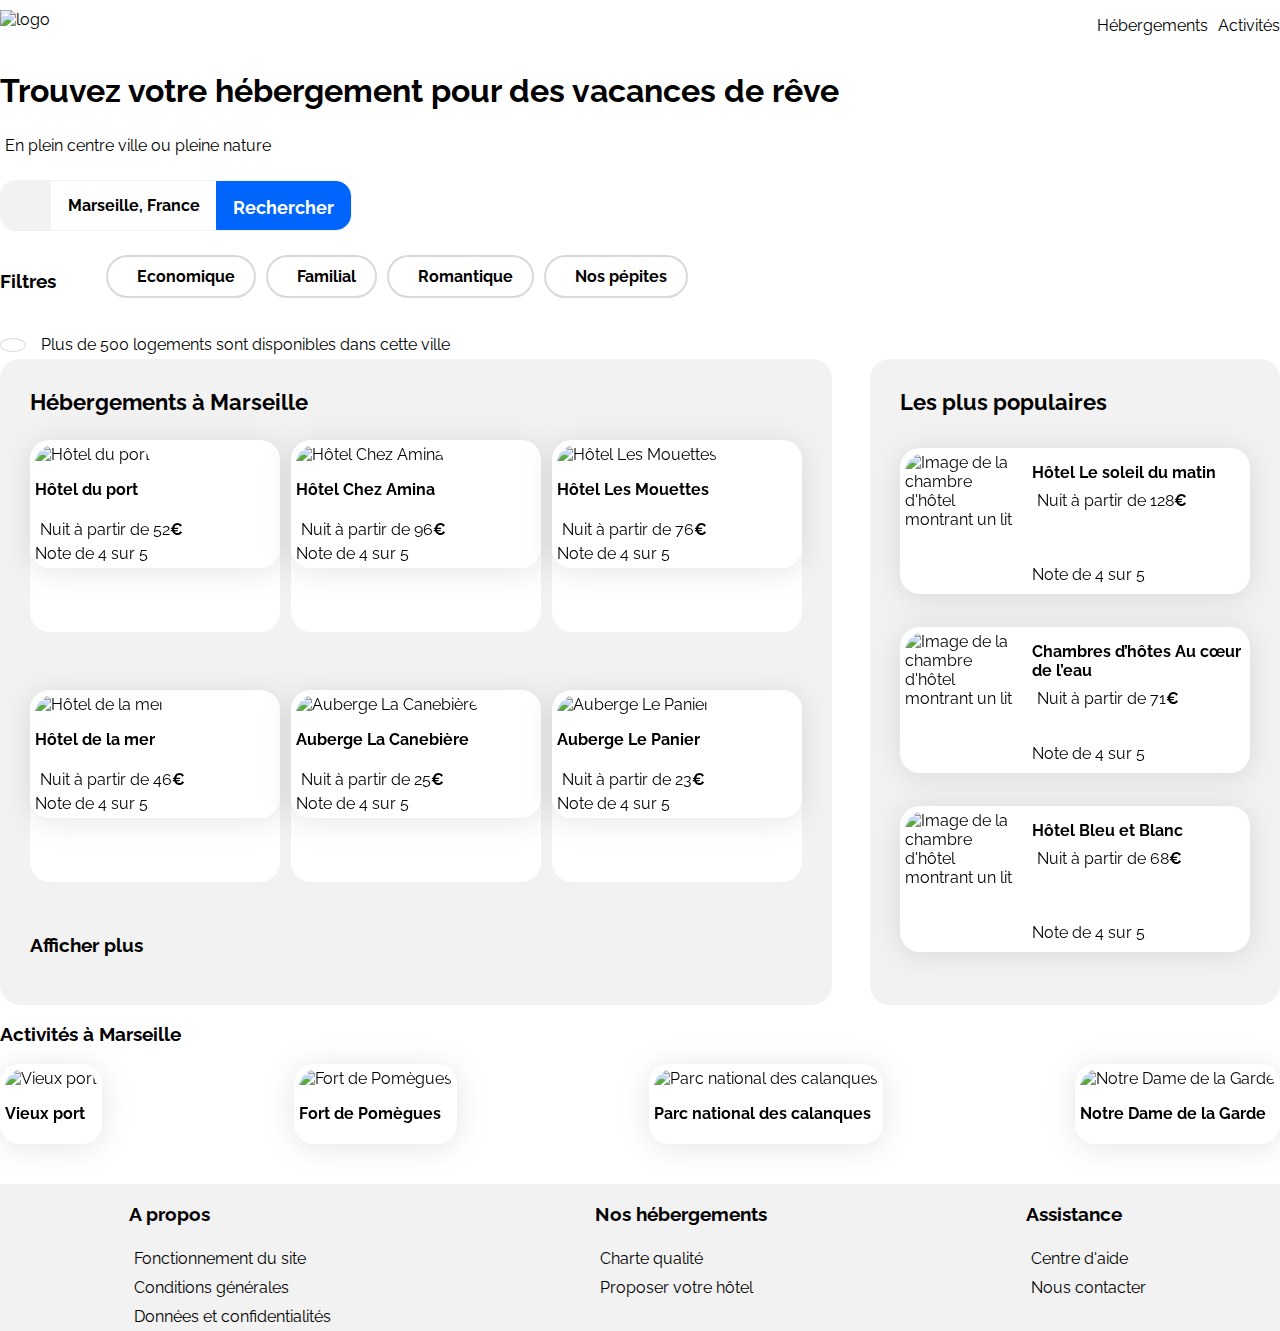
==== commit 9db5b661: "11-08-23" ====
--- a/index-1.html
+++ b/index-1.html
@@ -110,7 +110,7 @@
                 <div class="direction-row hebergements-alignement">
                     <div class="hebergements-cards">
                         <article class="card">
-                            <img src="./images/hebergements/fred-kleber.jpg" alt="Image de la chambre d'hôtel montrant deux lits">
+                            <img src="./images/hebergements/fred-kleber.jpg" alt="Hôtel du port">
                             <div class="card-content">
                                 <div class="card-txt">
                                     <h3 class="card-title">Hôtel du port</h3>
@@ -129,7 +129,7 @@
                     </div>
                     <div class="hebergements-cards">
                         <article class="card">
-                            <img src="./images/hebergements/febrian-zakaria.jpg" alt="Image de la chambre d'hôtel montrant un lit et un bureau">
+                            <img src="./images/hebergements/febrian-zakaria.jpg" alt="Hôtel Chez Amina">
                             <div class="card-content">
                                 <div class="card-txt">
                                     <h3 class="card-title">Hôtel Chez Amina</h3>
@@ -148,7 +148,7 @@
                     </div>
                     <div class="hebergements-cards">
                         <article class="card">
-                            <img src="./images/hebergements/reisetopia.jpg" alt="Image de la chambre d'hôtel montrant un lit avec lampe de chevet ainsi qu'une armoire">
+                            <img src="./images/hebergements/reisetopia.jpg" alt="Hôtel Les Mouettes">
                             <div class="card-content">
                                 <div class="card-txt">
                                     <h3 class="card-title">Hôtel Les Mouettes</h3>
@@ -170,7 +170,7 @@
                 <div class="direction-row hebergements-alignement">
                     <div class="hebergements-cards">
                         <article class="card">
-                            <img src="./images/hebergements/annie-spratt.jpg" alt="Image de la chambre d'hôtel montrant un lit et un tableau">
+                            <img src="./images/hebergements/annie-spratt.jpg" alt="Hôtel de la mer">
                             <div class="card-content">
                                 <div class="card-txt">
                                     <h3 class="card-title">Hôtel de la mer</h3>
@@ -189,7 +189,7 @@
                     </div>
                     <div class="hebergements-cards">
                         <article class="card">
-                            <img src="./images/hebergements/marcus-loke.jpg" alt="Image de la chambre d'hôtel montrant deux lits superposés">
+                            <img src="./images/hebergements/marcus-loke.jpg" alt="Auberge La Canebière">
                             <div class="card-content">
                                 <div class="card-txt">
                                     <h3 class="card-title">Auberge La Canebière</h3>
@@ -208,7 +208,7 @@
                     </div>
                     <div class="hebergements-cards">
                         <article class="card">
-                            <img src="./images/hebergements/nicate-lee.jpg" alt="Image de la chambre d'hôtel montrant plusieurs lits superposés">
+                            <img src="./images/hebergements/nicate-lee.jpg" alt="Auberge Le Panier">
                             <div class="card-content">
                                 <div class="card-txt">
                                     <h3 class="card-title">Auberge Le Panier</h3>
@@ -329,7 +329,24 @@
             </div>
         </div>
     </main>
-    <footer>
-
+    <footer class="direction-row ">
+        <div class="pied-de-page">
+            <div>
+                <h3>A propos</h3>
+                <p>Fonctionnement du site</p>
+                <p>Conditions générales</p>
+                <p>Données et confidentialités</p>
+            </div>
+            <div>
+                <h3>Nos hébergements</h3>
+                <p>Charte qualité</p>
+                <p>Proposer votre hôtel</p>
+            </div>
+            <div>
+                <h3>Assistance</h3>
+                <p>Centre d'aide</p>
+                <p>Nous contacter</p>
+            </div>
+        </div>
     </footer>
 </body>--- a/css/style-1.css
+++ b/css/style-1.css
@@ -188,7 +188,7 @@
     /* ... */
 }
 /*---------------------------------------------------------------*/
-/*--------------------------- HEADER ----------------------------*/
+/*--------------------------- HEADER - FOOTER -------------------*/
 /*---------------------------------------------------------------*/
 /*---------------------------------------------------------------*/
 /********** ALIGNEMENT HORIZONTAL ET/OU VERTICAL **********/
@@ -219,6 +219,11 @@
 
 a{
     text-decoration: none;
+}
+
+p{
+    padding: 5px;
+    margin: 0;
 }
 
 /********** MISE EN FORME DU HEADER **********/
@@ -344,4 +349,16 @@
     height: 192px;
     width: 250px;    
     margin-top: 25px;
-    }+    }
+/*---------------------------------------------------------------*/
+/*--------------------------- FOOTER ----------------------------*/
+/*---------------------------------------------------------------*/
+/*---------------------------------------------------------------*/
+
+.pied-de-page{
+    width: 100%;
+    display: flex;
+    justify-content: space-around;
+    margin-top: 40px;
+    background-color: #F2F2F2;
+}